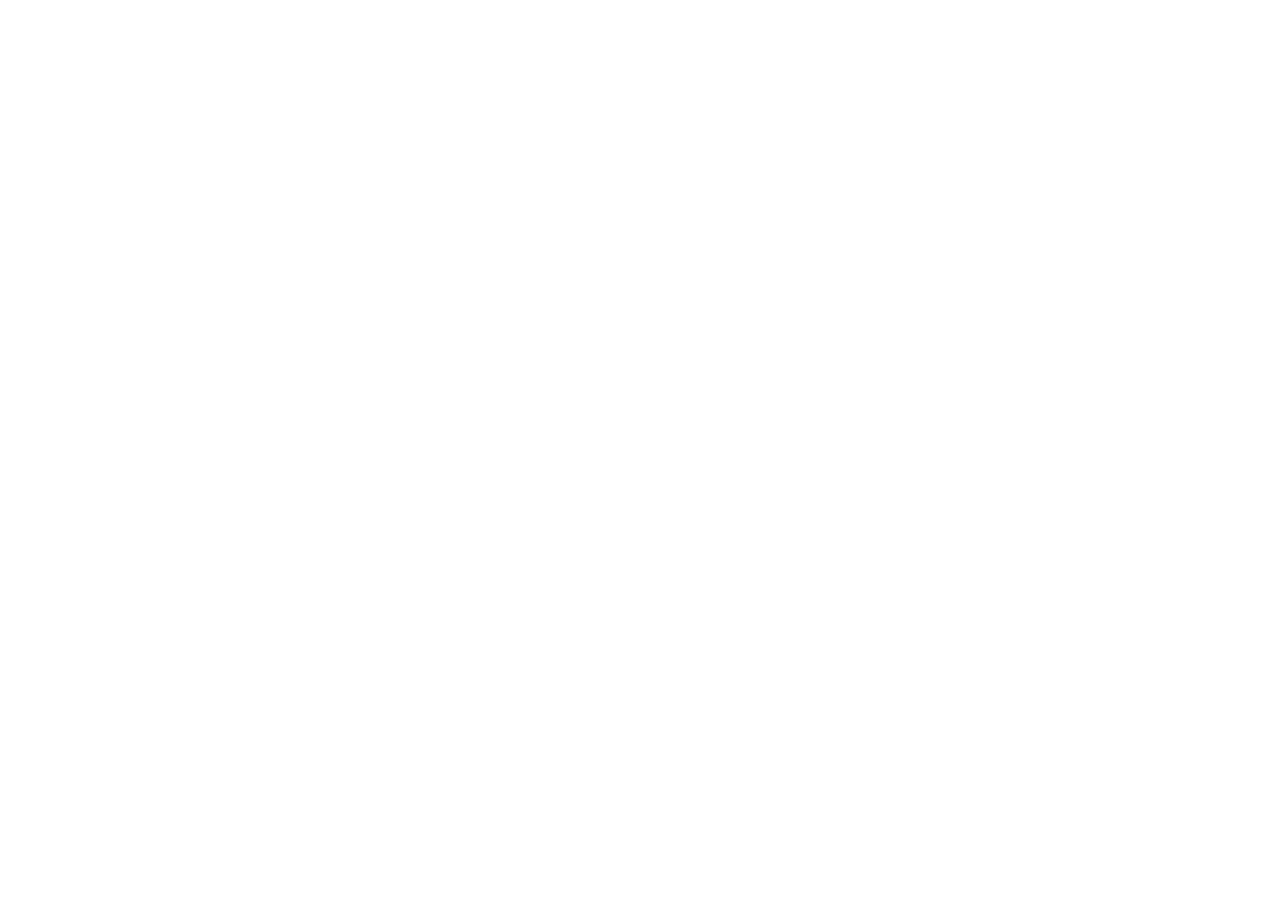
==== Amazon Page/index.html @ 4fc3df5d "progetto settimana 2" ====
<!DOCTYPE html>
<html lang="it">
<head>
    <meta charset="UTF-8">
    <meta name="viewport" content="width=device-width, initial-scale=1.0">
    <title>Document</title>
</head>
<body>
    
</body>
</html>
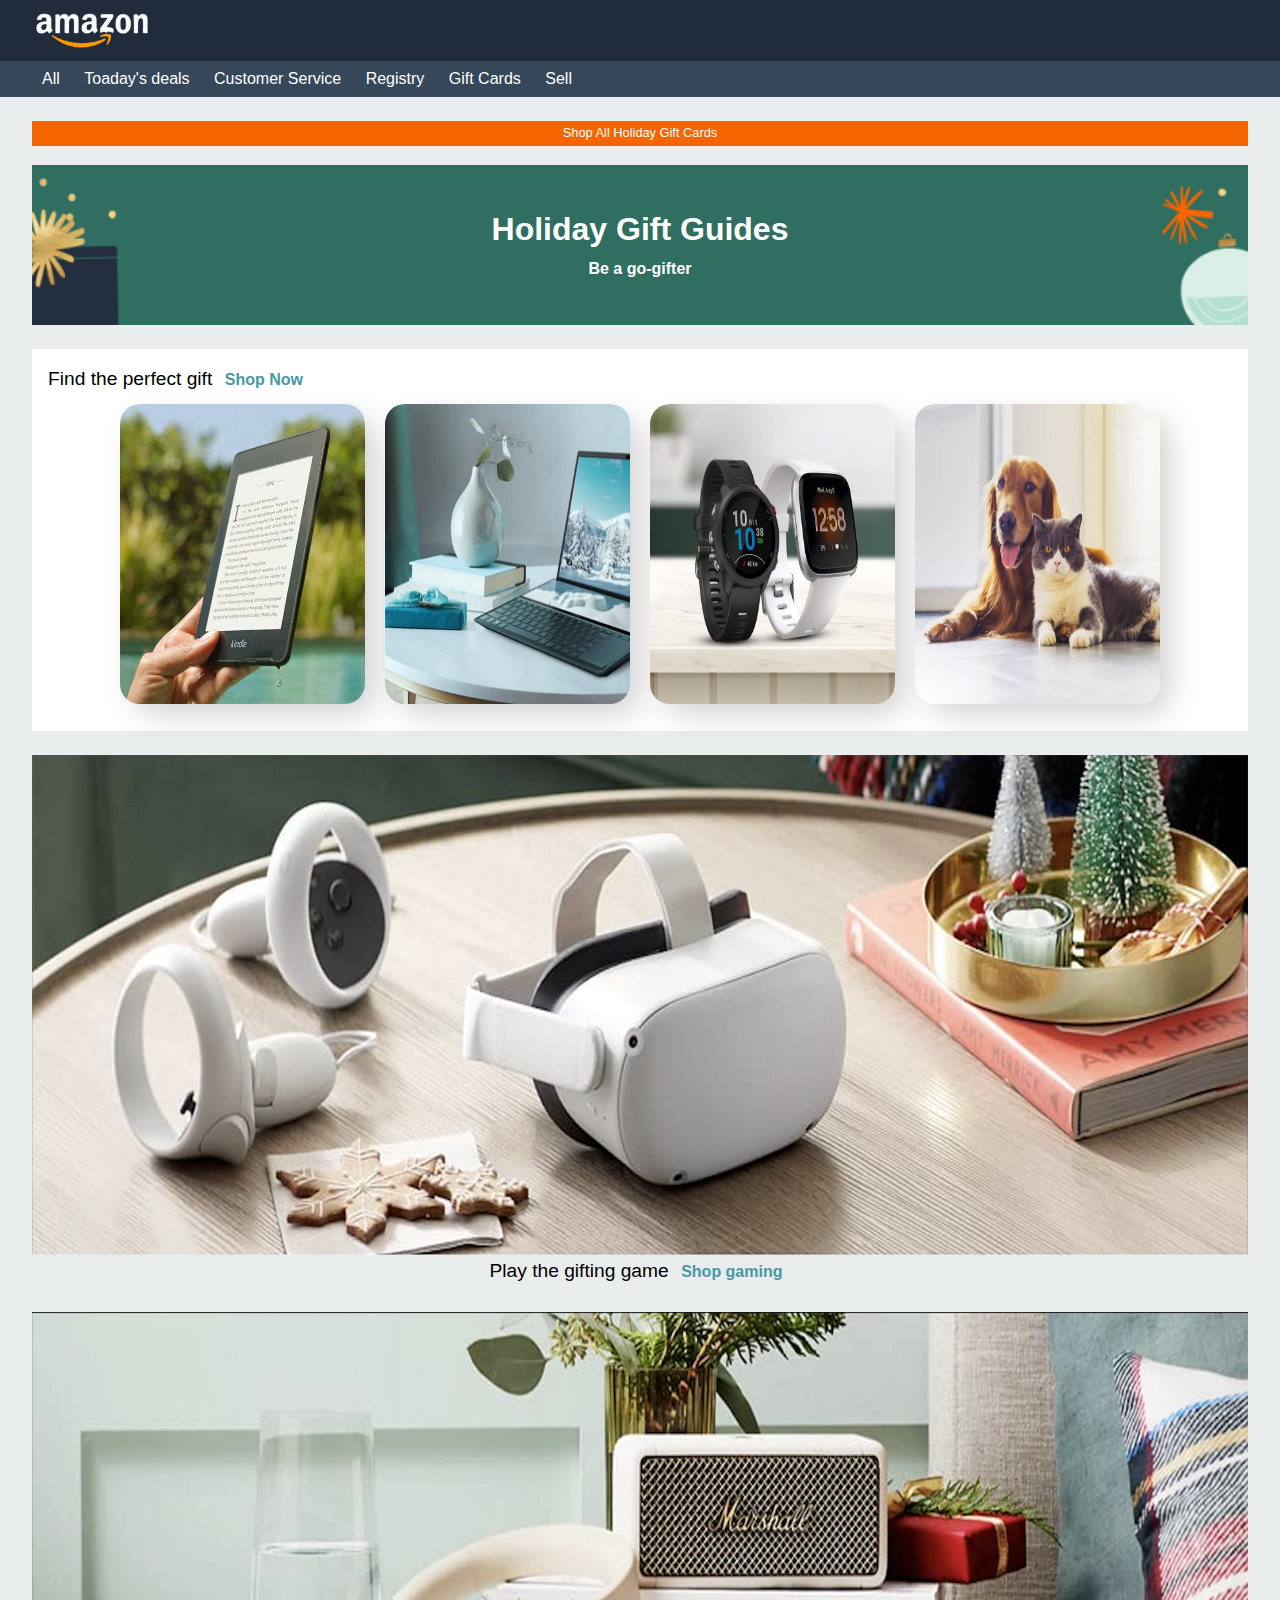
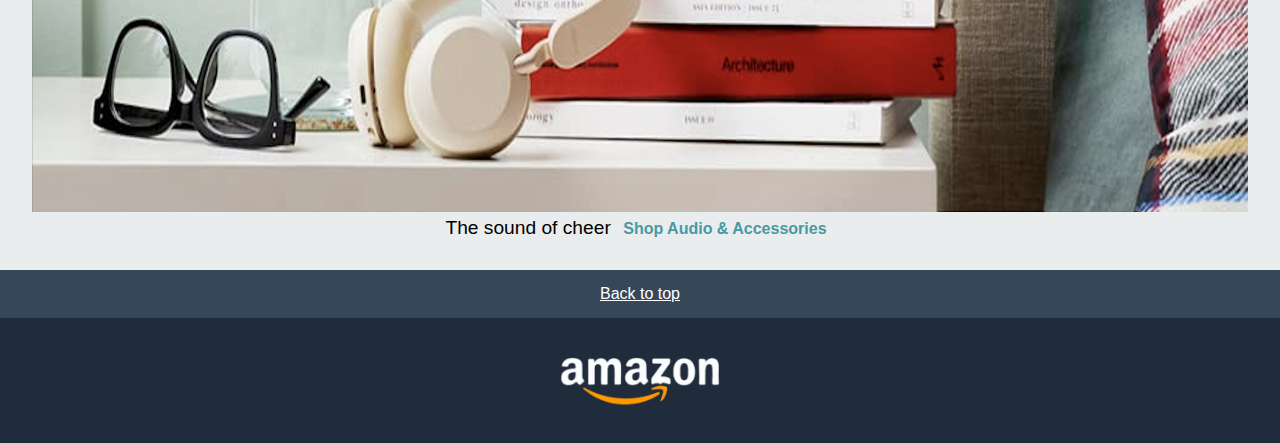
==== commit 09e69ada: "progetto sett 2" ====
--- a/Amazon Page/index.html
+++ b/Amazon Page/index.html
@@ -1,11 +1,82 @@
 <!DOCTYPE html>
 <html lang="it">
+
 <head>
     <meta charset="UTF-8">
     <meta name="viewport" content="width=device-width, initial-scale=1.0">
-    <title>Document</title>
+    <link rel="stylesheet" href="assets/css/reset.css">
+    <link rel="stylesheet" href="assets/css/style.css">
+    <title>Amazon - Progetto Settimana 2</title>
 </head>
 <body>
-    
+    <header id="head" class="bg-dark-blue p-lr m-b">
+        <div id="logo-image" class="m-lr">
+            <img src="assets/images/logo.png" alt="logo Amazon">
+        </div>
+        <nav class="bg-light-blue">
+            <div class="m-lr">
+                <ul>
+                    <li><a href="javascript:void(0)">All</a></li>
+                    <li><a href="javascript:void(0)">Toaday's deals</a></li>
+                    <li><a href="javascript:void(0)">Customer Service</a></li>
+                    <li><a href="javascript:void(0)">Registry</a></li>
+                    <li><a href="javascript:void(0)">Gift Cards</a></li>
+                    <li><a href="javascript:void(0)">Sell</a></li>
+                </ul>
+            </div>
+        </nav>
+    </header>
+    <main>
+        <div id="alert" class="m-lr m-b text-align-center">
+            <h2>Shop All Holiday Gift Cards</h2>
+        </div>
+        <div id="banner" class="m-lr m-b text-align-center">
+            <h1>Holiday Gift Guides</h1>
+            <h2>Be a go-gifter</h2>
+        </div>
+        <div id="carousel" class="m-lr m-b">
+            <div class="title-navigation">
+                <h4>Find the perfect gift</h4>
+                <span>Shop Now</span>
+            </div>
+            <div id="carousel-images">
+                <div class="img-element">
+                    <img src="./assets/images/img_1.jpg" alt="kindle">
+                </div>
+                <div class="img-element">
+                    <img src="./assets/images/img_2.jpg" alt="kindle">
+                </div>
+                <div class="img-element">
+                    <img src="./assets/images/img_3.jpg" alt="kindle">
+                </div>
+                <div class="img-element">
+                    <img src="./assets/images/img_4.jpg" alt="kindle">
+                </div>
+            </div>
+        </div>
+        <div class="category m-lr m-b">
+            <img src="./assets/images/img_9.png" alt="">
+            <div class="title-navigation text-align-center">
+                <h4>Play the gifting game</h4>
+                <span>Shop gaming</span>
+            </div>
+        </div>
+        <div class="category m-lr m-b">
+            <img src="./assets/images/img_10.png" alt="">
+            <div class="title-navigation text-align-center">
+                <h4>The sound of cheer</h4>
+                <span>Shop Audio & Accessories</span>
+            </div>
+        </div>
+    </main>
+    <footer class="bg-dark-blue text-align-center">
+        <div class="bg-light-blue">
+            <p><a href="#head">Back to top</a></p>
+        </div>
+        <div id="footer-image">
+            <img src="assets/images/logo.png" alt="logo Amazon">
+        </div>
+    </footer>
 </body>
+
 </html>--- a/Amazon Page/assets/css/style.css
+++ b/Amazon Page/assets/css/style.css
@@ -0,0 +1,145 @@
+/* Your styles here */
+*{
+    box-sizing: border-box;
+}
+.bg-dark-blue {
+    background-color: #202C3B;
+}
+
+.bg-light-blue {
+    background-color: #364759;
+}
+
+.m-lr {
+    /* margin-left: 1.5em;
+    margin-right: 1.5em; */
+    width: 95%;
+    margin: 0 auto;
+}
+
+.m-b {
+    margin-bottom: 1.5em;
+}
+
+.text-align-center {
+    text-align: center;
+}
+
+html {
+    background-color: #EAEDED;
+}
+
+body {
+    font-family:Arial, Helvetica, sans-serif;
+}
+
+#logo-image {
+    padding-top: 0.5em;
+    padding-bottom: 0.5em;
+}
+
+nav ul{
+    list-style-type: none;
+}
+
+nav ul li {
+    display: inline-block;
+    padding: 10px;
+}
+
+a:link, a:visited, a:hover {
+    color: white;
+}
+
+nav ul li a:link, nav ul li a:visited, nav ul li a:hover {
+    text-decoration: none;
+}
+
+#head img {
+    width: 120px;
+}
+
+#alert {
+    background-color: #F66500;
+    color: white;
+    padding: 0.5em 0;
+    font-size: 0.8em;
+}
+
+#banner {
+    background-image: url(../images/bg-image.png);
+    background-size: cover;
+    background-position: center;
+    background-repeat: no-repeat;
+    padding: 3em 0;
+    color: white;
+}
+
+#banner h1 {
+    font-size: 2em;
+    font-weight: bold;
+    margin-bottom: 0.5em;
+}
+
+#banner h2 {
+    font-size: 1em;
+    font-weight: bold;
+}
+
+#carousel {
+    background-color: white;
+    padding: 1em;
+}
+
+.title-navigation {
+    padding: 0.2em 0em 0.5em 0em;
+}
+
+.title-navigation h4 {
+    display: inline-block;
+    font-size: 1.2em;
+    font-weight: 500;
+}
+
+.title-navigation span {
+    display: inline-block;
+    color: #4899A4;
+    font-weight:700;
+    padding: 0 0.5em;
+}
+
+#carousel-images { 
+    width: 100%;
+    margin: 0 auto;
+    text-align: center;
+}
+
+.img-element {
+    display: inline-block;
+    width: 22%;
+    padding: 0.5em;
+}
+
+.img-element img {
+    width: 100%;
+    height: 300px;
+    border-radius: 20px;
+    box-shadow: 12px 12px 32px -4px rgba(0,0,0,0.2);
+}
+
+.category img {
+    width: 100%;
+    height: 500px;
+}
+
+footer div {
+    padding: 1em;
+}
+
+#footer-image {
+    padding: 2em;
+}
+
+#footer-image img{
+    width: 170px;
+}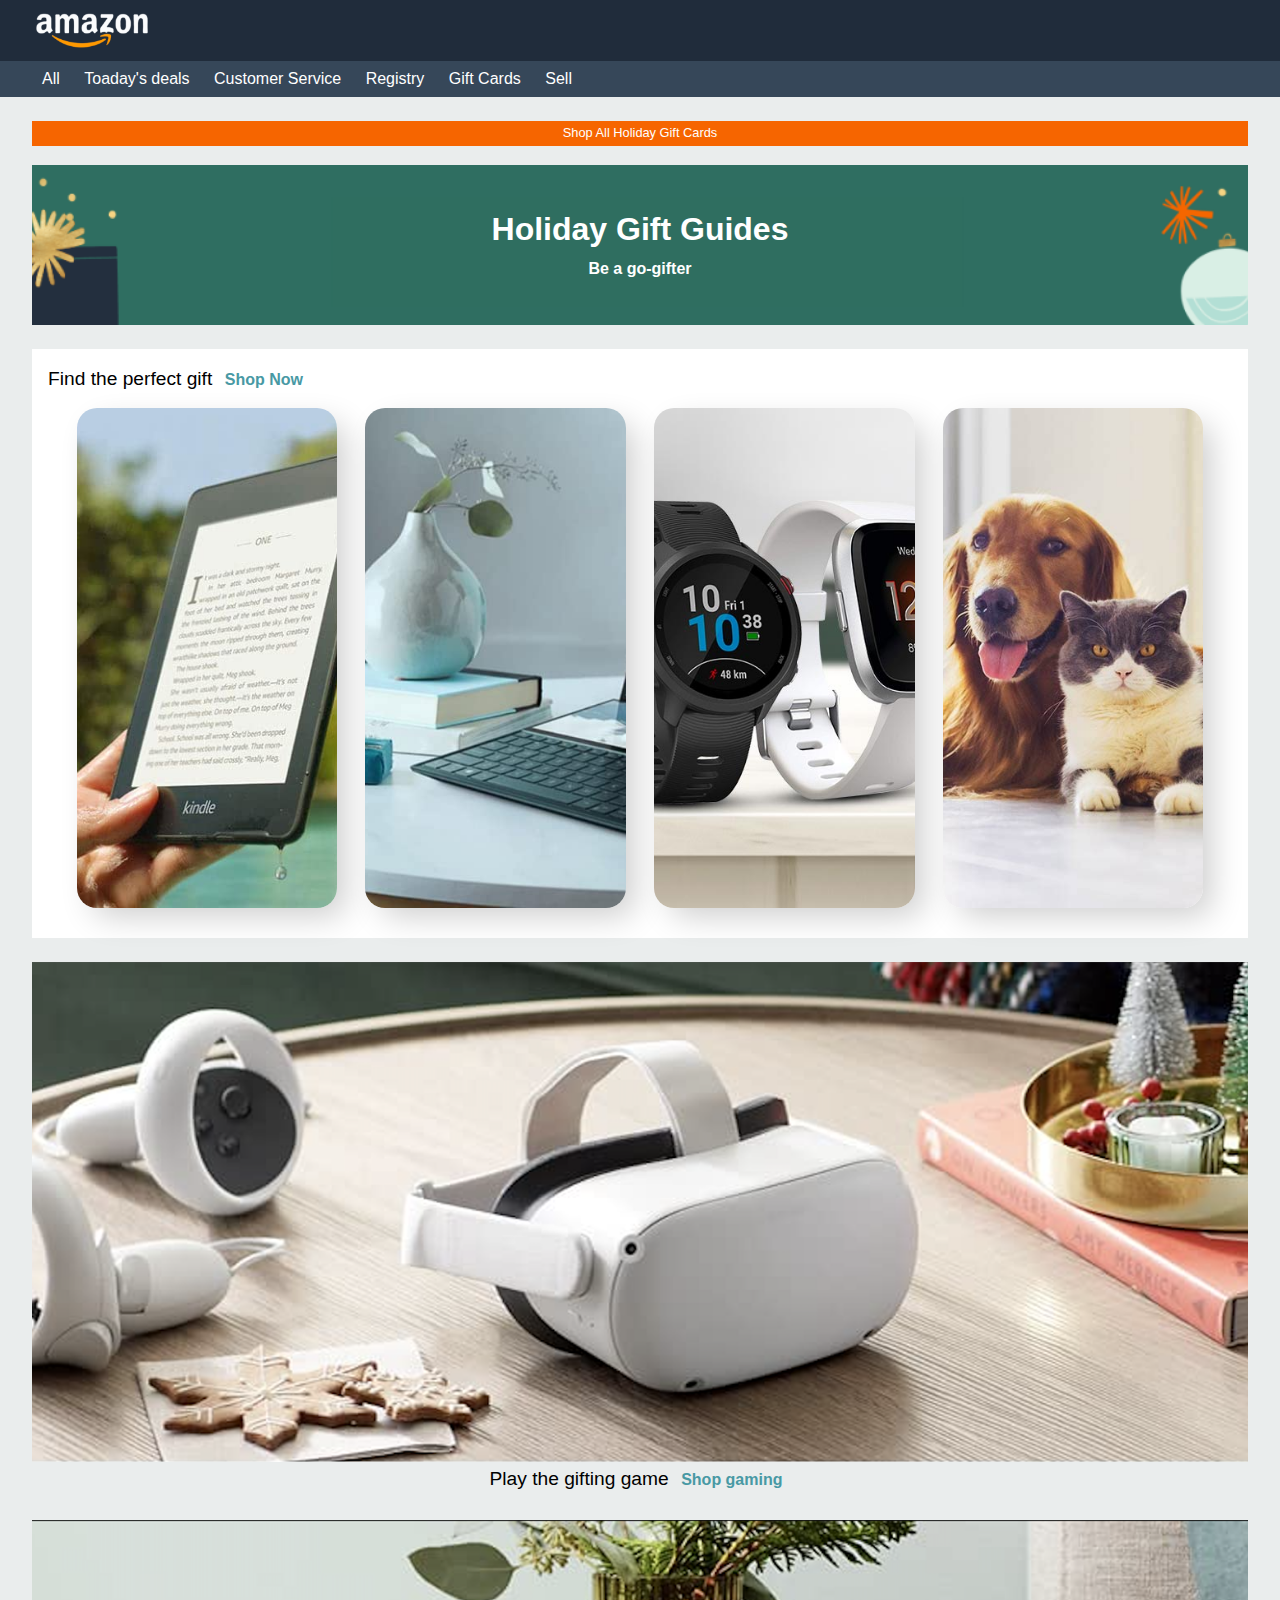
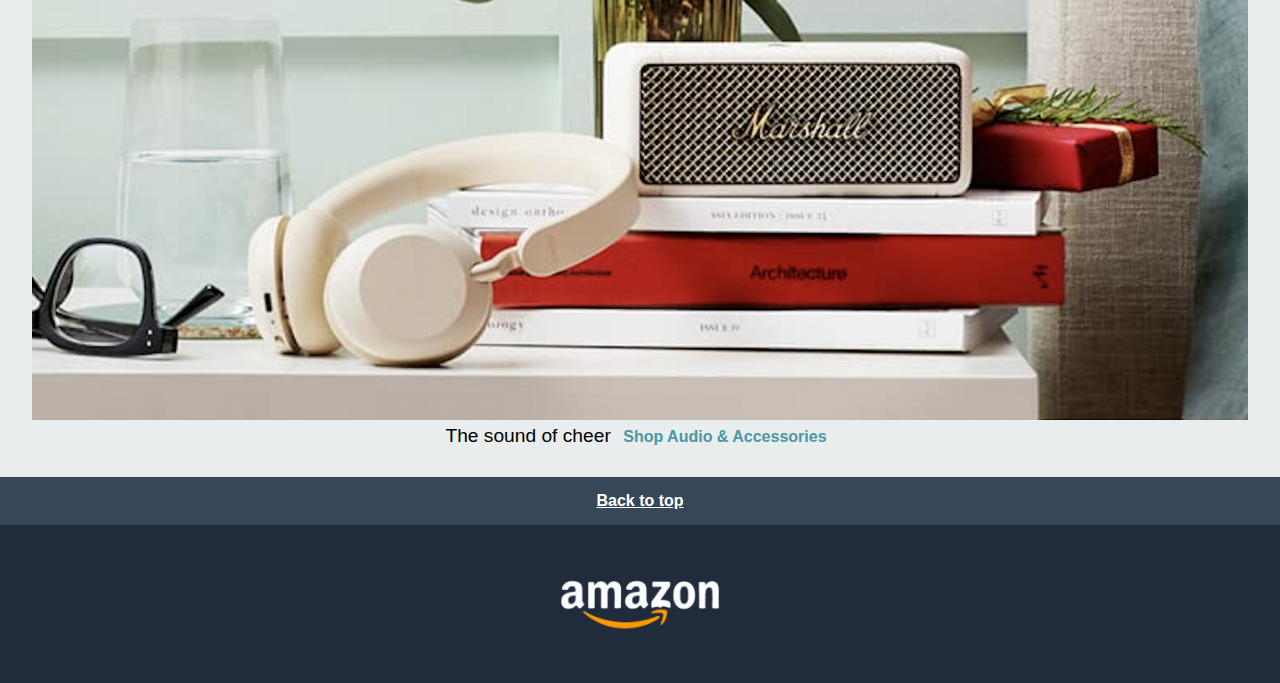
==== commit 25f4a847: "prog sett 2" ====
--- a/Amazon Page/index.html
+++ b/Amazon Page/index.html
@@ -70,7 +70,7 @@
         </div>
     </main>
     <footer class="bg-dark-blue text-align-center">
-        <div class="bg-light-blue">
+        <div id ="footer-nav" class="bg-light-blue">
             <p><a href="#head">Back to top</a></p>
         </div>
         <div id="footer-image">
--- a/Amazon Page/assets/css/style.css
+++ b/Amazon Page/assets/css/style.css
@@ -116,28 +116,35 @@
 
 .img-element {
     display: inline-block;
-    width: 22%;
-    padding: 0.5em;
+    width: 24%;
+    padding: 1%;
+
 }
 
 .img-element img {
     width: 100%;
-    height: 300px;
+    height: 500px;
     border-radius: 20px;
     box-shadow: 12px 12px 32px -4px rgba(0,0,0,0.2);
+    object-fit: cover;
 }
 
 .category img {
     width: 100%;
     height: 500px;
+    object-fit: cover;
 }
 
 footer div {
     padding: 1em;
 }
 
+#footer-nav a {
+    font-weight: bold;
+}
+
 #footer-image {
-    padding: 2em;
+    padding: 3em;
 }
 
 #footer-image img{
